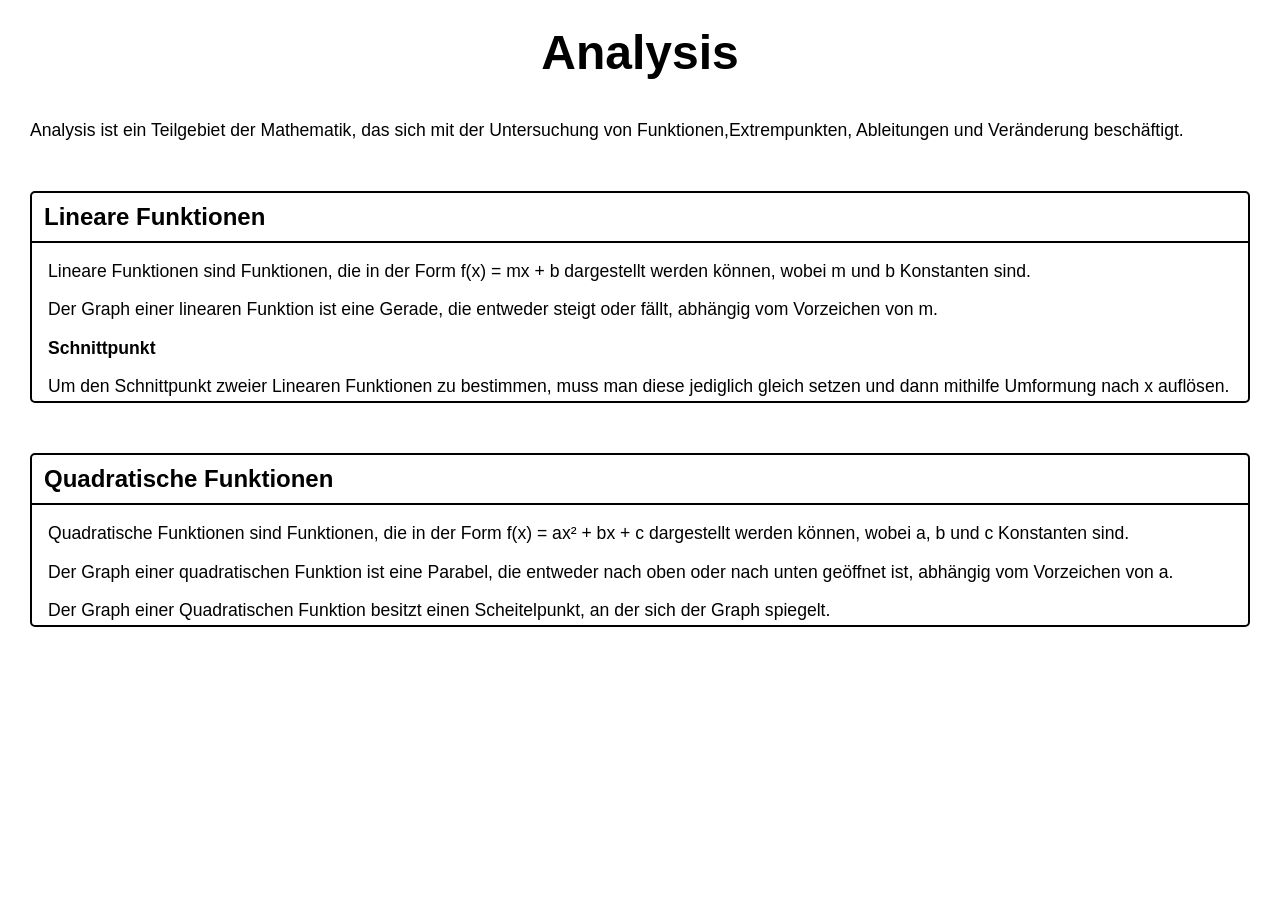
==== analysis.html @ 1792b3bc "Update" ====
<!doctype html>
<html lang="en">
  <head>
    <meta charset="UTF-8" />
    <meta name="viewport" content="width=device-width, initial-scale=1.0" />
    <link rel="stylesheet" href="styles.css" />
    <title>Lern-Web</title>
  </head>

  <body>
    <header>
      <h1 id="page-title">Analysis</h1>
    </header>
    <main>
      <p class="beschreibung">
        Analysis ist ein Teilgebiet der Mathematik, das sich mit der
        Untersuchung von Funktionen,Extrempunkten, Ableitungen und Veränderung
        beschäftigt.
      </p>

      <section class="theme" id="liFu">
        <div class="title">
          <h2 class="theme-title">Lineare Funktionen</h2>
        </div>
        <div class="infos">
          <p>
            Lineare Funktionen sind Funktionen, die in der Form f(x) = mx + b
            dargestellt werden können, wobei m und b Konstanten sind.
          </p>
          <p>
            Der Graph einer linearen Funktion ist eine Gerade, die entweder
            steigt oder fällt, abhängig vom Vorzeichen von m.
          </p>
        </div>
        <div class="hide" id="hidden" style="display: none">
          <p><strong>Schnittpunkt</strong></p>
          <p>
            Um den Schnittpunkt zweier Linearen Funktionen zu bestimmen, muss
            man diese jediglich gleich setzen und dann mithilfe Umformung nach x
            auflösen.
          </p>
        </div>
      </section>
      <section class="theme">
        <div class="title">
          <h2 class="theme-title">Quadratische Funktionen</h2>
        </div>
        <div class="infos">
          <p>
            Quadratische Funktionen sind Funktionen, die in der Form f(x) = ax²
            + bx + c dargestellt werden können, wobei a, b und c Konstanten
            sind.
          </p>
          <p>
            Der Graph einer quadratischen Funktion ist eine Parabel, die
            entweder nach oben oder nach unten geöffnet ist, abhängig vom
            Vorzeichen von a.
          </p>
          <p>
            Der Graph einer Quadratischen Funktion besitzt einen Scheitelpunkt,
            an der sich der Graph spiegelt.
          </p>
        </div>
      </section>
    </main>
    <script src="javas.js"></script>
  </body>
</html>
---- styles.css ----
body {
  font-family: Poppins, sans-serif;
  margin: 0 auto;
}

button {
  padding: 10px 20px;
  font-size: 1em;
  border-radius: 4px;
  border: 1px solid black;
  background-color: white;
  margin-bottom: 15px;
}

button:hover {
  background-color: rgb(210, 210, 210);
  cursor: pointer;
}

p {
  margin-bottom: 4px;
  font-size: 1.1em;
  font-family: Poppins, sans-serif;
}

a {
  text-decoration: none;
  color: black;
}

a:hover {
  color: rgb(210, 210, 210);
  text-decoration: underline;
}

a:active {
  color: rgb(210, 210, 210);
  text-decoration: underline;
}

a:visited {
  color: black;
}

a:focus {
  color: rgb(210, 210, 210);
  text-decoration: underline;
}

a:link {
  color: black;
}

footer {
  text-align: center;
  margin-top: 50px;
  margin-bottom: 20px;
  font-size: 0.9em;
}

.beschreibung {
  margin-left: 30px;
  margin-right: 30px;
}

.hide {
  margin-left: 16px;
  margin-right: 16px;
}

#page-title {
  text-align: center;
  font-size: 3em;
  margin-top: 25px;
  margin-bottom: 40px;
}
.theme {
  min-width: 80%;
  max-width: 95%;
  margin-right: auto;
  margin-left: auto;
  margin-top: 50px;
  margin-bottom: 50px;
  border-radius: 5px;
  border: 2px solid black;
}

.title {
  border-bottom: 2px solid black;
}

.theme-title {
  font-size: 1.8 em;
  margin-left: 12px;
  margin-bottom: 10px;
  margin-top: 10px;
}

.infos {
  margin-left: 16px;
}

ul {
  list-style: none; /* Standard-Punkt entfernen */
  padding-left: 0;
}

table {
  width: 95%;
  border-collapse: collapse;
  margin-top: 50px;
  margin-bottom: 30px;
}

th,
td {
  border: 1px solid black;
  padding: 8px;
  text-align: left;
}

ul li {
  position: relative;
  padding-left: 20px; /* Abstand zwischen Text und individuellem Punkt */
  margin-bottom: 10px; /* Abstand zwischen den Listenelementen */
  font-size: 1.1em; /* Schriftgröße der Listenelemente */
}

ul li::before {
  content: "•"; /* Eigenen Punkt definieren */
  position: absolute;
  left: 0; /* Exakte Position des Punktes im div */
  color: black; /* Farbe des Punktes */
}
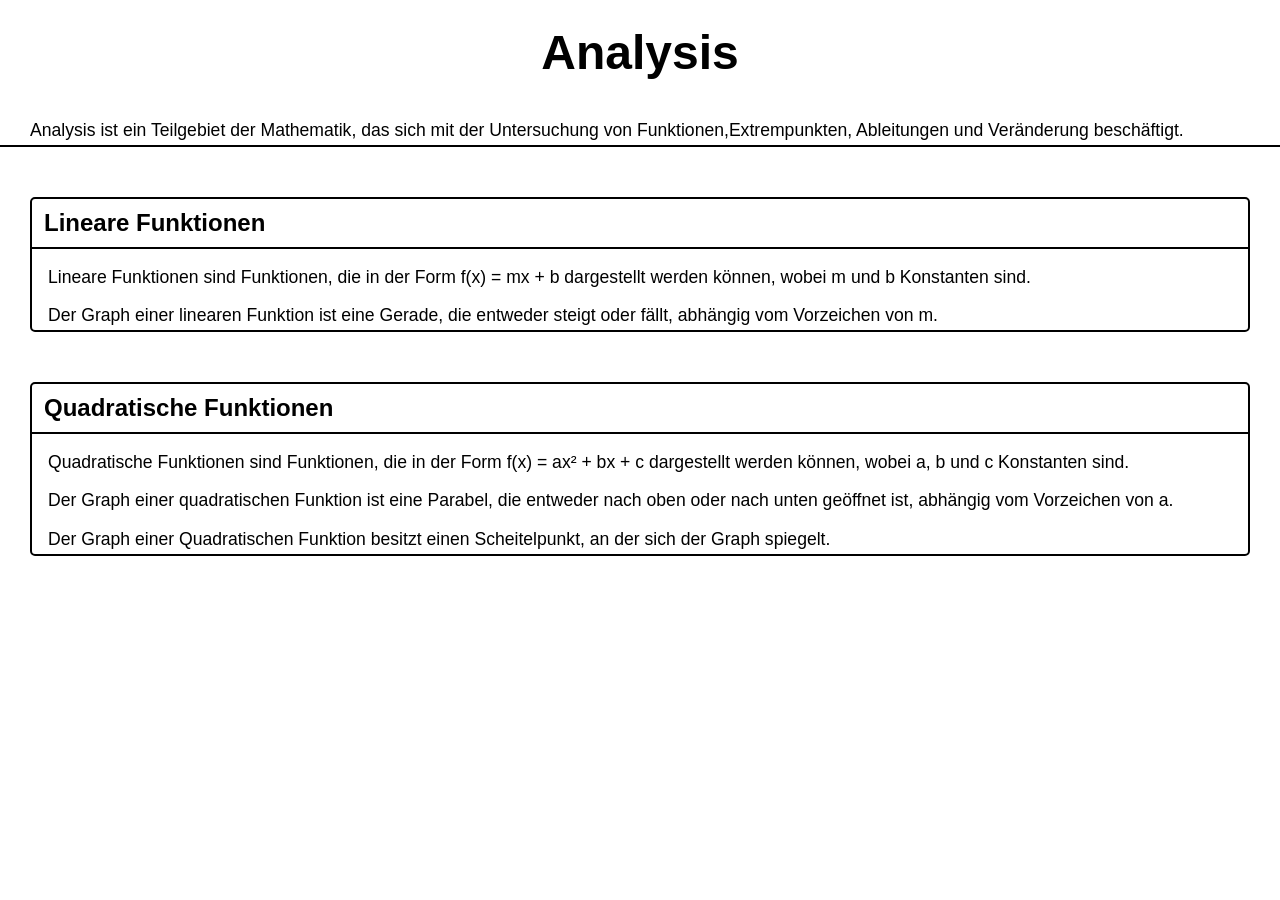
==== commit ea1b27d8: "Update" ====
--- a/analysis.html
+++ b/analysis.html
@@ -17,6 +17,10 @@
         Untersuchung von Funktionen,Extrempunkten, Ableitungen und Veränderung
         beschäftigt.
       </p>
+
+      <section class="title">
+        <div></div>
+      </section>
 
       <section class="theme" id="liFu">
         <div class="title">
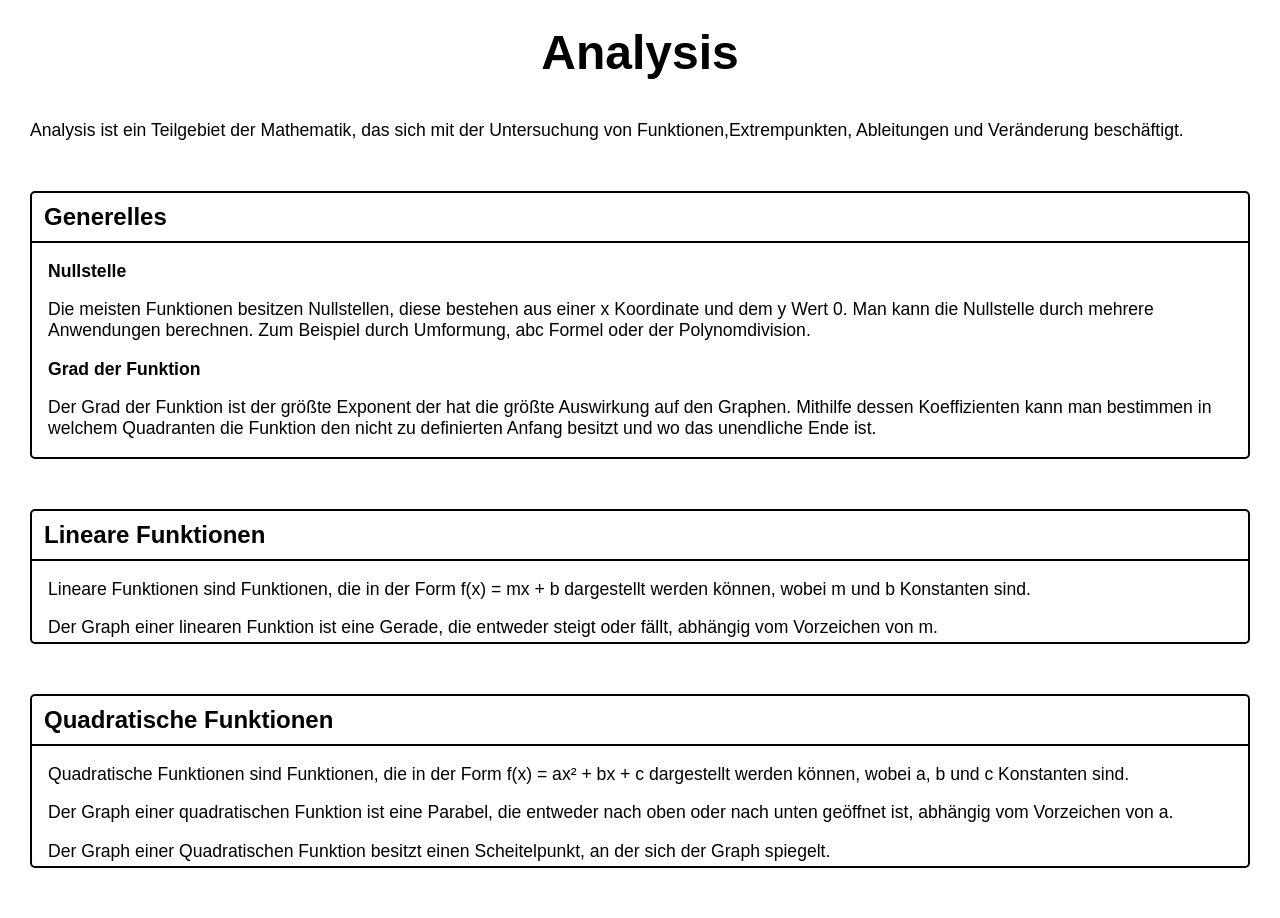
==== commit 5e2a23c6: "Update Math" ====
--- a/analysis.html
+++ b/analysis.html
@@ -1,5 +1,5 @@
 <!doctype html>
-<html lang="en">
+<html lang="de">
   <head>
     <meta charset="UTF-8" />
     <meta name="viewport" content="width=device-width, initial-scale=1.0" />
@@ -18,8 +18,27 @@
         beschäftigt.
       </p>
 
-      <section class="title">
-        <div></div>
+      <section class="theme">
+        <div class="title">
+          <h2 class="theme-title">Generelles</h2>
+        </div>
+        <div class="infos">
+          <p><strong>Nullstelle</strong></p>
+          <p>
+            Die meisten Funktionen besitzen Nullstellen, diese bestehen aus
+            einer x Koordinate und dem y Wert 0. Man kann die Nullstelle durch
+            mehrere Anwendungen berechnen. Zum Beispiel durch Umformung, abc
+            Formel oder der Polynomdivision.
+          </p>
+          <p><strong>Grad der Funktion</strong></p>
+          <p>
+            Der Grad der Funktion ist der größte Exponent der hat die größte
+            Auswirkung auf den Graphen. Mithilfe dessen Koeffizienten kann man
+            bestimmen in welchem Quadranten die Funktion den nicht zu
+            definierten Anfang besitzt und wo das unendliche Ende ist.
+          </p>
+          <p></p>
+        </div>
       </section>
 
       <section class="theme" id="liFu">
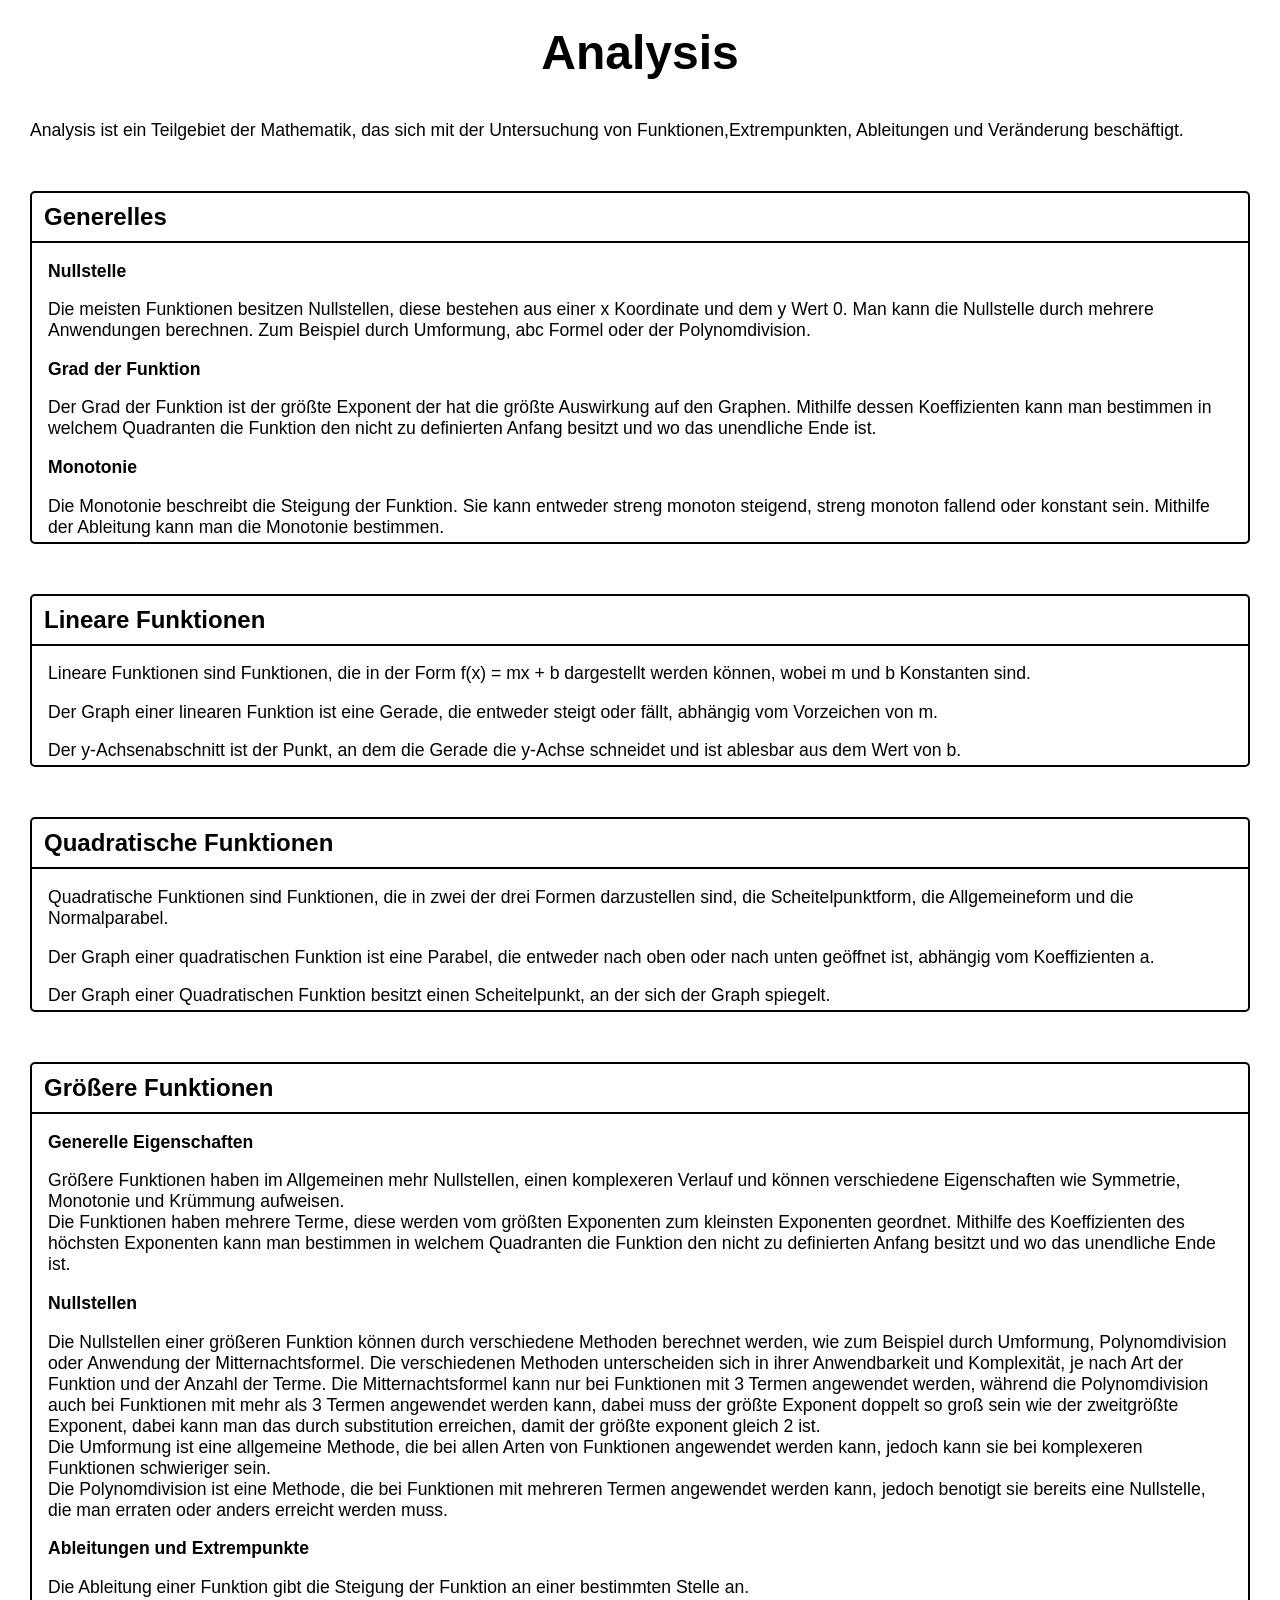
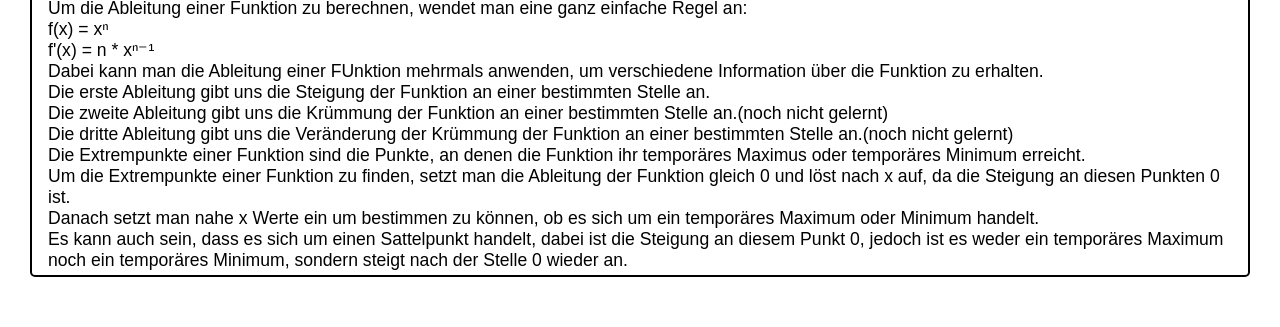
==== commit 1feef7f4: "Update" ====
--- a/analysis.html
+++ b/analysis.html
@@ -37,7 +37,13 @@
             bestimmen in welchem Quadranten die Funktion den nicht zu
             definierten Anfang besitzt und wo das unendliche Ende ist.
           </p>
-          <p></p>
+          <p><strong>Monotonie</strong></p>
+          <p>
+            Die Monotonie beschreibt die Steigung der Funktion. Sie kann
+            entweder streng monoton steigend, streng monoton fallend oder
+            konstant sein. Mithilfe der Ableitung kann man die Monotonie
+            bestimmen.
+          </p>
         </div>
       </section>
 
@@ -54,38 +60,186 @@
             Der Graph einer linearen Funktion ist eine Gerade, die entweder
             steigt oder fällt, abhängig vom Vorzeichen von m.
           </p>
-        </div>
-        <div class="hide" id="hidden" style="display: none">
+          <p>
+            Der y-Achsenabschnitt ist der Punkt, an dem die Gerade die y-Achse
+            schneidet und ist ablesbar aus dem Wert von b.
+          </p>
+        </div>
+        <div class="infos" id="hidden" style="display: none">
           <p><strong>Schnittpunkt</strong></p>
           <p>
             Um den Schnittpunkt zweier Linearen Funktionen zu bestimmen, muss
             man diese jediglich gleich setzen und dann mithilfe Umformung nach x
             auflösen.
           </p>
-        </div>
-      </section>
-      <section class="theme">
+          <p><strong>Nullstellen</strong></p>
+          <p>
+            Die Nullstellen einer linearen Funktion können durch Umformung
+            berechnet werden. Dazu wird die Funktion gleich 0 gesetzt und nach x
+            aufgelöst.
+          </p>
+        </div>
+      </section>
+      <section class="theme" id="liQu">
         <div class="title">
           <h2 class="theme-title">Quadratische Funktionen</h2>
         </div>
         <div class="infos">
           <p>
-            Quadratische Funktionen sind Funktionen, die in der Form f(x) = ax²
-            + bx + c dargestellt werden können, wobei a, b und c Konstanten
-            sind.
+            Quadratische Funktionen sind Funktionen, die in zwei der drei Formen
+            darzustellen sind, die Scheitelpunktform, die Allgemeineform und die
+            Normalparabel.
           </p>
           <p>
             Der Graph einer quadratischen Funktion ist eine Parabel, die
             entweder nach oben oder nach unten geöffnet ist, abhängig vom
-            Vorzeichen von a.
+            Koeffizienten a.
           </p>
           <p>
             Der Graph einer Quadratischen Funktion besitzt einen Scheitelpunkt,
             an der sich der Graph spiegelt.
           </p>
+          <div class="infos" id="quFu" style="display: none">
+            <p><strong>Die drei Formen einer Quadratischen Funktion</strong></p>
+            <p>Die drei Formen einer quadratischen Funktion sind:</p>
+            <ul>
+              <li><p>Scheitelpunktform: f(x) = a(x - d)² + e</p></li>
+              <p>
+                An der Scheitelpunktform wird der Scheitelpunkt ( - d, e) direkt
+                abgelesen.<br />Durch das Auflösen des Binoms kann man die
+                Normalform erhalten und somit auch die Nullstellen erhalten.
+              </p>
+              <li><p>Allgemeine Form: f(x) = ax² + bx + c</p></li>
+              <p>
+                Die Allgemeine Form ist im gegensatz zur Normalform keine
+                normalparabel da es einen Koeffizienten für x² gibt.<br />Daher
+                kann man nicht die pq-Formel anwenden, sondern muss stattdessen
+                die Mitternachtsformel oder die quadratische Ergänzung
+                verwenden.
+              </p>
+              <li><p>Normalform: f(x) = x² + bx + c</p></li>
+              <p>
+                Die Normalform ist eine spezielle Form der quadratischen
+                Funktion, bei der der Koeffizient von x² gleich 1 ist.<br />Durch
+                die Anwendung der pq-Formel können die Nullstellen der Funktion
+                bestimmt werden.
+              </p>
+            </ul>
+            <p><strong>Verschiebung</strong></p>
+            <p>
+              Die Verschiebung einer quadratischen Funktion kann durch die
+              Veränderung der Parameter d und e in der Scheitelpunktform
+              durchgeführt werden.<br />Die Verschiebung nach rechts oder links
+              wird durch den Parameter d bestimmt, während die Verschiebung nach
+              oben oder unten durch den Parameter e bestimmt wird.
+            </p>
+            <div>
+              <p><strong>Nullstellen</strong></p>
+              <p>
+                Nullstellen sind die x-Werte, bei denen eine Funktion den Wert 0
+                annimmt. Sie können durch Umformung oder durch Anwendung der
+                pq-Formel berechnet werden. Der Unterschied zwischen den beiden
+                Methoden besteht darin, dass die Umformung eine algebraische
+                Methode ist, während die pq-Formel eine spezielle Formel für
+                quadratische Funktionen ist.
+              </p>
+              <p><strong>pq-Formel</strong></p>
+              <p>
+                Die pq-Formel ist eine Formel zur Berechnung der Nullstellen
+                einer quadratischen Funktion in der Normalform f(x) = x² + px +
+                q:<br />
+                f(x) = x² + px + q = 0 |-q<br />
+                -q = x² + px |+ (p/2)²<br />
+                -q + (p/2)² = x² + px + (p/2)²<br />
+                -q + (p/2)² = (x + p/2)² |√<br />
+                √(-q + (p/2)²) = x + p/2 |- (p/2)<br />
+                -p/2 ± √(-q + (p/2)²) = x₁, x₂
+              </p>
+              <p><strong>Mitternachtsformel</strong></p>
+              <p>
+                Die Mitternachtsformel ist eine Formel zur Berechnung der
+                Nullstellen einer quadratischen Funktion in der allgemeinen Form
+                f(x) = ax² + bx + c<br />
+                f(x) = ax² + bx + c = 0 |:a<br />
+                0/a = x² + (b/a)x + (c/a) | - (c/a)<br />
+                -(c/a) = x² + (b/a)x |+ (b/2a)²<br />
+                -(c/a) + (b/2a)² = x² + (b/a)x + (b/2a)²<br />
+                -(c/a) + (b/2a)² = (x + b/2a)² |√<br />
+                √(-(c/a) + (b/2a)²) = x + b/2a |- b/2a<br />
+                -b/2a ± √(-(c/a) + (b/2a)²) = x₁, x₂
+              </p>
+            </div>
+          </div>
+        </div>
+      </section>
+
+      <section class="theme">
+        <div class="title">
+          <h2 class="theme-title">Größere Funktionen</h2>
+        </div>
+        <div class="infos">
+          <p><strong>Generelle Eigenschaften</strong></p>
+          <p>
+            Größere Funktionen haben im Allgemeinen mehr Nullstellen, einen
+            komplexeren Verlauf und können verschiedene Eigenschaften wie
+            Symmetrie, Monotonie und Krümmung aufweisen. <br />Die Funktionen
+            haben mehrere Terme, diese werden vom größten Exponenten zum
+            kleinsten Exponenten geordnet. Mithilfe des Koeffizienten des
+            höchsten Exponenten kann man bestimmen in welchem Quadranten die
+            Funktion den nicht zu definierten Anfang besitzt und wo das
+            unendliche Ende ist.
+          </p>
+          <p><strong>Nullstellen</strong></p>
+          <p>
+            Die Nullstellen einer größeren Funktion können durch verschiedene
+            Methoden berechnet werden, wie zum Beispiel durch Umformung,
+            Polynomdivision oder Anwendung der Mitternachtsformel. Die
+            verschiedenen Methoden unterscheiden sich in ihrer Anwendbarkeit und
+            Komplexität, je nach Art der Funktion und der Anzahl der Terme. Die
+            Mitternachtsformel kann nur bei Funktionen mit 3 Termen angewendet
+            werden, während die Polynomdivision auch bei Funktionen mit mehr als
+            3 Termen angewendet werden kann, dabei muss der größte Exponent
+            doppelt so groß sein wie der zweitgrößte Exponent, dabei kann man
+            das durch substitution erreichen, damit der größte exponent gleich 2
+            ist. <br />Die Umformung ist eine allgemeine Methode, die bei allen
+            Arten von Funktionen angewendet werden kann, jedoch kann sie bei
+            komplexeren Funktionen schwieriger sein.<br />
+            Die Polynomdivision ist eine Methode, die bei Funktionen mit
+            mehreren Termen angewendet werden kann, jedoch benotigt sie bereits
+            eine Nullstelle, die man erraten oder anders erreicht werden muss.
+          </p>
+          <p><strong>Ableitungen und Extrempunkte</strong></p>
+          <p>
+            Die Ableitung einer Funktion gibt die Steigung der Funktion an einer
+            bestimmten Stelle an. <br />
+            Um die Ableitung einer Funktion zu berechnen, wendet man eine ganz
+            einfache Regel an: <br />
+            f(x) = xⁿ <br />
+            f'(x) = n * xⁿ⁻¹ <br />
+            Dabei kann man die Ableitung einer FUnktion mehrmals anwenden, um
+            verschiedene Information über die Funktion zu erhalten. <br />
+            Die erste Ableitung gibt uns die Steigung der Funktion an einer
+            bestimmten Stelle an. <br />
+            Die zweite Ableitung gibt uns die Krümmung der Funktion an einer
+            bestimmten Stelle an.(noch nicht gelernt) <br />
+            Die dritte Ableitung gibt uns die Veränderung der Krümmung der
+            Funktion an einer bestimmten Stelle an.(noch nicht gelernt) <br />
+            Die Extrempunkte einer Funktion sind die Punkte, an denen die
+            Funktion ihr temporäres Maximus oder temporäres Minimum erreicht.
+            <br />
+            Um die Extrempunkte einer Funktion zu finden, setzt man die
+            Ableitung der Funktion gleich 0 und löst nach x auf, da die Steigung
+            an diesen Punkten 0 ist. <br />
+            Danach setzt man nahe x Werte ein um bestimmen zu können, ob es sich
+            um ein temporäres Maximum oder Minimum handelt. <br />
+            Es kann auch sein, dass es sich um einen Sattelpunkt handelt, dabei
+            ist die Steigung an diesem Punkt 0, jedoch ist es weder ein
+            temporäres Maximum noch ein temporäres Minimum, sondern steigt nach
+            der Stelle 0 wieder an. <br />
+          </p>
         </div>
       </section>
     </main>
-    <script src="javas.js"></script>
+    <script src="math.js"></script>
   </body>
 </html>
--- a/styles.css
+++ b/styles.css
@@ -1,5 +1,5 @@
 body {
-  font-family: Poppins, sans-serif;
+  font-family: sans-serif;
   margin: 0 auto;
 }
 
@@ -63,9 +63,15 @@
   margin-right: 30px;
 }
 
-.hide {
-  margin-left: 16px;
-  margin-right: 16px;
+.inhalt {
+  display: flex;
+  text-align: center;
+  gap: 20px;
+}
+
+.inhalt img {
+  width: 25%;
+  height: auto;
 }
 
 #page-title {
@@ -98,6 +104,7 @@
 
 .infos {
   margin-left: 16px;
+  margin-right: 16px;
 }
 
 ul {
@@ -110,6 +117,20 @@
   border-collapse: collapse;
   margin-top: 50px;
   margin-bottom: 30px;
+}
+
+.flex {
+  display: flex;
+  flex-direction: row;
+  justify-content: flex-start;
+  align-items: flex-start;
+  flex-wrap: nowrap;
+  gap: 0px;
+}
+
+.flex table th,
+td {
+  flex-shrink: 0;
 }
 
 th,
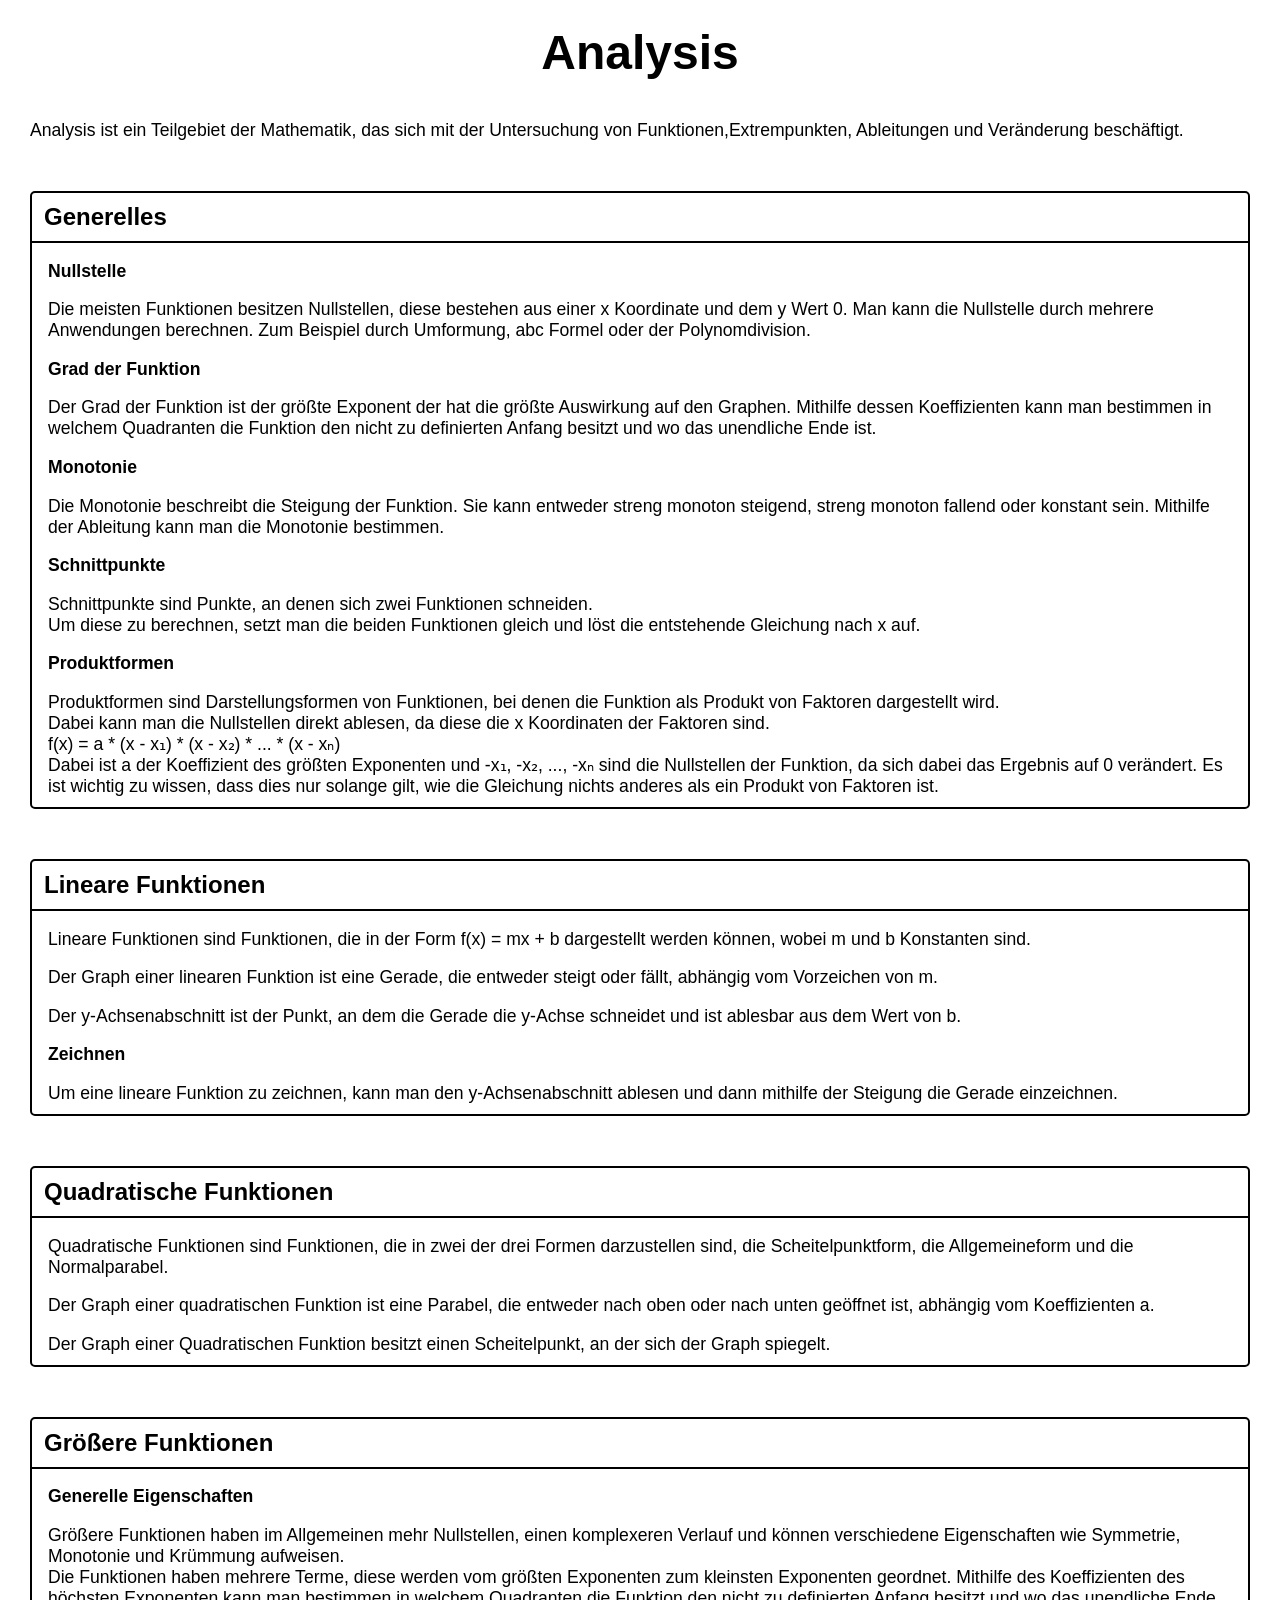
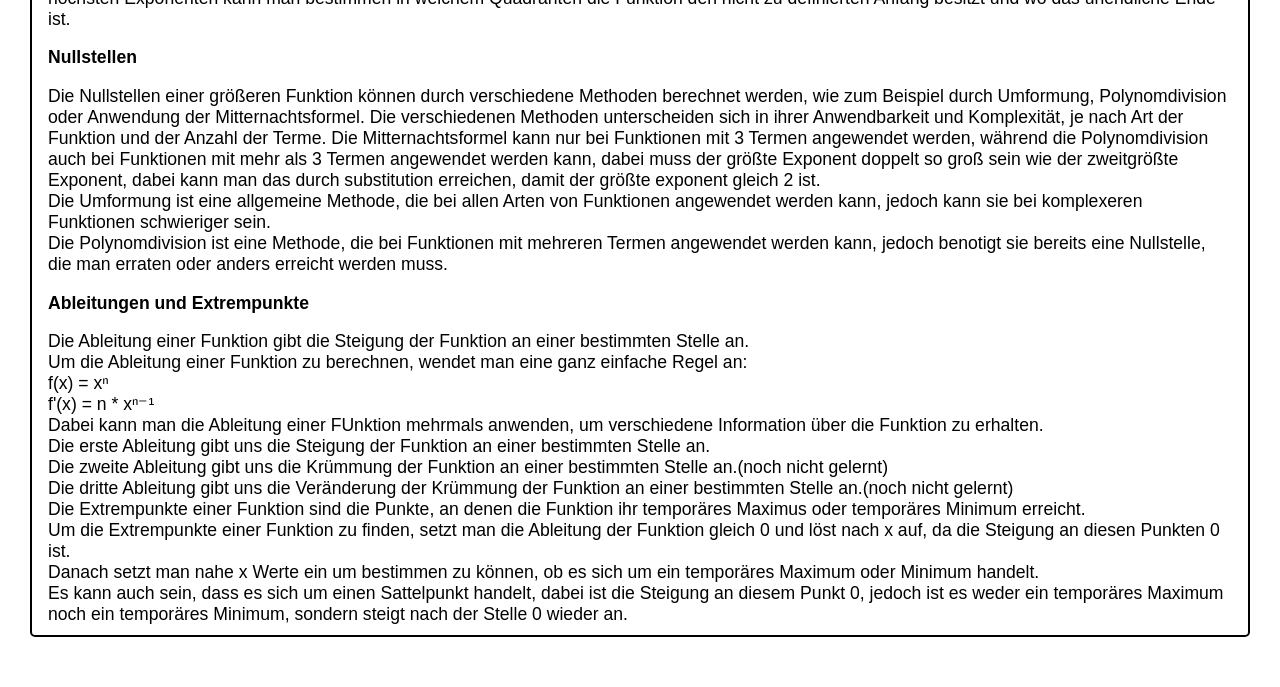
==== commit 8db44d9b: "U" ====
--- a/analysis.html
+++ b/analysis.html
@@ -44,6 +44,26 @@
             konstant sein. Mithilfe der Ableitung kann man die Monotonie
             bestimmen.
           </p>
+          <p><strong>Schnittpunkte</strong></p>
+          <p>
+            Schnittpunkte sind Punkte, an denen sich zwei Funktionen
+            schneiden.<br />
+            Um diese zu berechnen, setzt man die beiden Funktionen gleich und
+            löst die entstehende Gleichung nach x auf.
+          </p>
+          <p><strong>Produktformen</strong></p>
+          <p>
+            Produktformen sind Darstellungsformen von Funktionen, bei denen die
+            Funktion als Produkt von Faktoren dargestellt wird.<br />
+            Dabei kann man die Nullstellen direkt ablesen, da diese die x
+            Koordinaten der Faktoren sind. <br />
+            f(x) = a * (x - x₁) * (x - x₂) * ... * (x - xₙ) <br />
+            Dabei ist a der Koeffizient des größten Exponenten und -x₁, -x₂,
+            ..., -xₙ sind die Nullstellen der Funktion, da sich dabei das
+            Ergebnis auf 0 verändert. Es ist wichtig zu wissen, dass dies nur
+            solange gilt, wie die Gleichung nichts anderes als ein Produkt von
+            Faktoren ist. <br />
+          </p>
         </div>
       </section>
 
@@ -63,6 +83,11 @@
           <p>
             Der y-Achsenabschnitt ist der Punkt, an dem die Gerade die y-Achse
             schneidet und ist ablesbar aus dem Wert von b.
+          </p>
+          <p><strong>Zeichnen</strong></p>
+          <p>
+            Um eine lineare Funktion zu zeichnen, kann man den y-Achsenabschnitt
+            ablesen und dann mithilfe der Steigung die Gerade einzeichnen.
           </p>
         </div>
         <div class="infos" id="hidden" style="display: none">
@@ -106,8 +131,7 @@
               <li><p>Scheitelpunktform: f(x) = a(x - d)² + e</p></li>
               <p>
                 An der Scheitelpunktform wird der Scheitelpunkt ( - d, e) direkt
-                abgelesen.<br />Durch das Auflösen des Binoms kann man die
-                Normalform erhalten und somit auch die Nullstellen erhalten.
+                abgelesen.
               </p>
               <li><p>Allgemeine Form: f(x) = ax² + bx + c</p></li>
               <p>
@@ -115,7 +139,7 @@
                 normalparabel da es einen Koeffizienten für x² gibt.<br />Daher
                 kann man nicht die pq-Formel anwenden, sondern muss stattdessen
                 die Mitternachtsformel oder die quadratische Ergänzung
-                verwenden.
+                verwenden.<br />
               </p>
               <li><p>Normalform: f(x) = x² + bx + c</p></li>
               <p>
@@ -123,6 +147,16 @@
                 Funktion, bei der der Koeffizient von x² gleich 1 ist.<br />Durch
                 die Anwendung der pq-Formel können die Nullstellen der Funktion
                 bestimmt werden.
+              </p>
+              <li><p>Umformung:</p></li>
+              <p>
+                Indem man das Binom in der Scheitelpunktform ausmultipliziert,
+                kann man die Scheitelpunktform in die Allgemeine Form
+                umwandeln.<br />
+                Um die Scheitelpunktform zu erhalten, muss man darauf achten
+                dass in der Klammer als erstes ein x ist und als zweites der
+                Scheitelpunkt oder die hälfte vom koeffizienten vor dem zweiten
+                x, in der Allgemeinen Form oder der Normalform, steht.<br />
               </p>
             </ul>
             <p><strong>Verschiebung</strong></p>
@@ -167,6 +201,25 @@
                 -(c/a) + (b/2a)² = (x + b/2a)² |√<br />
                 √(-(c/a) + (b/2a)²) = x + b/2a |- b/2a<br />
                 -b/2a ± √(-(c/a) + (b/2a)²) = x₁, x₂
+              </p>
+              <p><strong>Schnittpunkte berechnen</strong></p>
+              <p>
+                Um den Schnittpunkt zweier Funktionen zu berechnen, setzt man
+                die beiden Funktionen gleich und löst die entstehende Gleichung
+                nach x auf.<br />
+                Bevor man den Schnittpunkt berechnet, sollte man die y-Werte der
+                Funktionen berechnen.<br />
+                Man sollte die Schnittpunkte im Anschluss immer überprüfen, da
+                es sein kann das man mehrere Ergebnisse erhält, die nicht zu den
+                Schnittpunkten gehören, durch z.B. die Anwendung der Wurzel.
+              </p>
+              <p><strong>Zeichnen</strong></p>
+              <p style="margin-bottom: 10px">
+                Um eine quadratische Funktion zu zeichnen, kann man den
+                Scheitelpunkt ablesen und dann mithilfe der Öffnung und der
+                Symmetrie die Parabel einzeichnen, dabei sollte man darauf
+                achten, dass die Parabel immer schneller steigt und man es nicht
+                Perfekt zeichnen kann.
               </p>
             </div>
           </div>
--- a/styles.css
+++ b/styles.css
@@ -18,7 +18,7 @@
 }
 
 p {
-  margin-bottom: 4px;
+  margin-bottom: 10px;
   font-size: 1.1em;
   font-family: Poppins, sans-serif;
 }
@@ -61,6 +61,7 @@
 .beschreibung {
   margin-left: 30px;
   margin-right: 30px;
+  margin-bottom: 20px;
 }
 
 .inhalt {
@@ -153,3 +154,7 @@
   left: 0; /* Exakte Position des Punktes im div */
   color: black; /* Farbe des Punktes */
 }
+
+input ::placeholder {
+  color: black;
+}
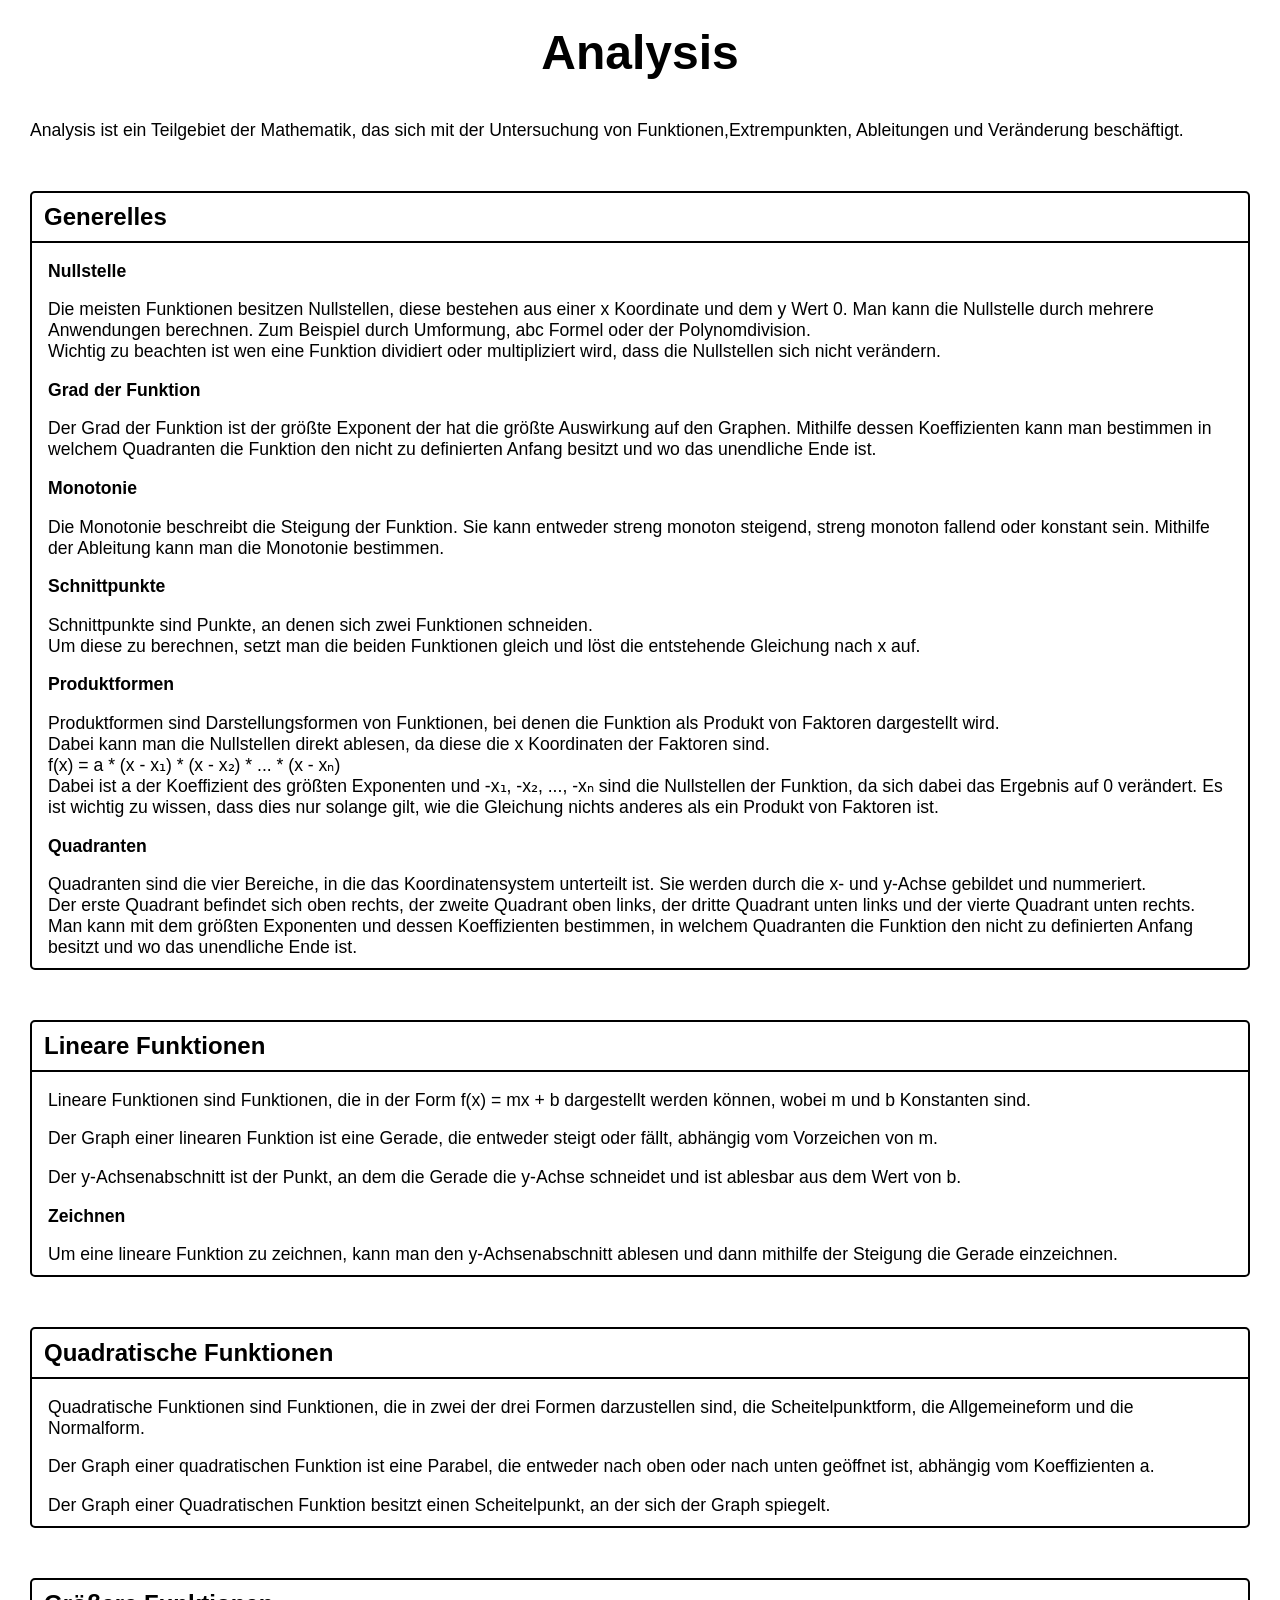
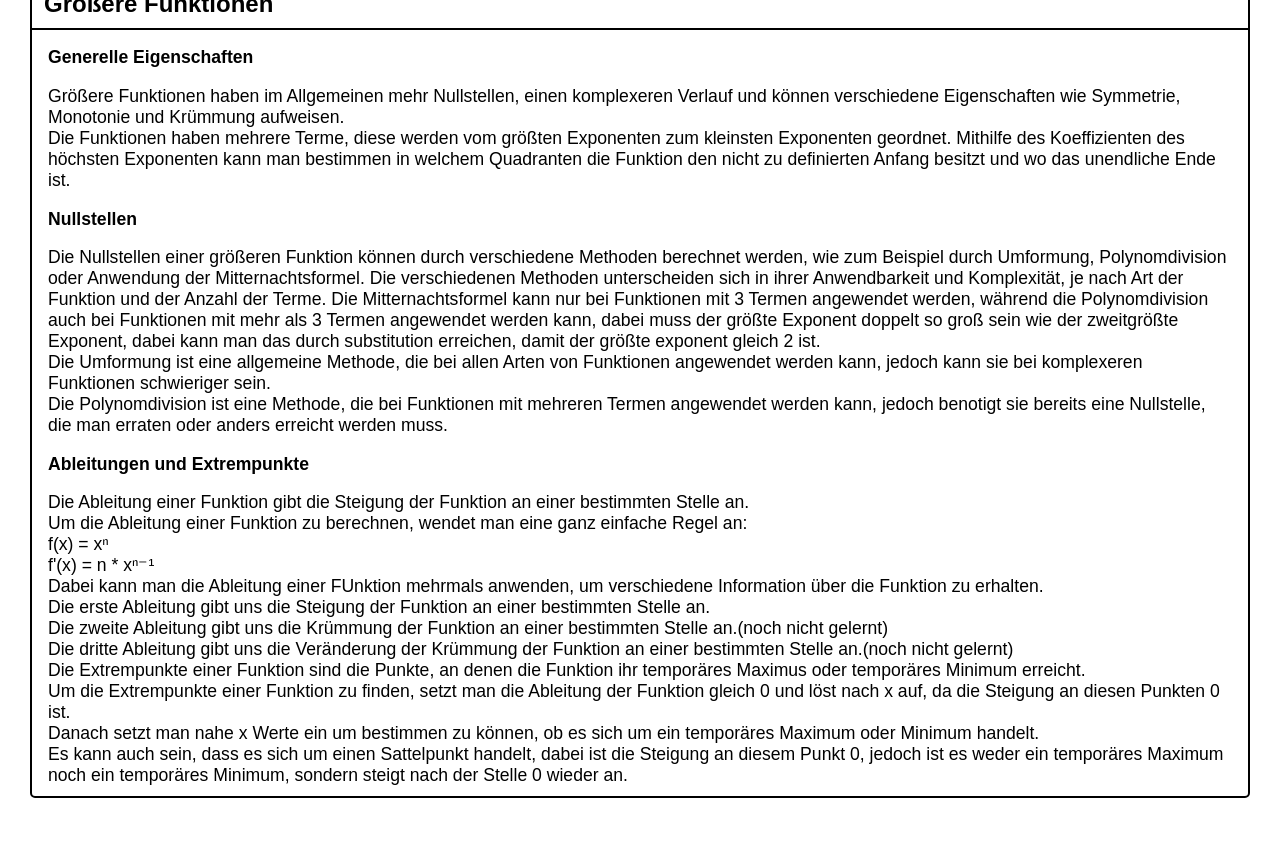
==== commit 0aba72a4: "Update" ====
--- a/analysis.html
+++ b/analysis.html
@@ -28,7 +28,9 @@
             Die meisten Funktionen besitzen Nullstellen, diese bestehen aus
             einer x Koordinate und dem y Wert 0. Man kann die Nullstelle durch
             mehrere Anwendungen berechnen. Zum Beispiel durch Umformung, abc
-            Formel oder der Polynomdivision.
+            Formel oder der Polynomdivision.<br />
+            Wichtig zu beachten ist wen eine Funktion dividiert oder
+            multipliziert wird, dass die Nullstellen sich nicht verändern.
           </p>
           <p><strong>Grad der Funktion</strong></p>
           <p>
@@ -64,6 +66,18 @@
             solange gilt, wie die Gleichung nichts anderes als ein Produkt von
             Faktoren ist. <br />
           </p>
+          <p><strong>Quadranten</strong></p>
+          <p>
+            Quadranten sind die vier Bereiche, in die das Koordinatensystem
+            unterteilt ist. Sie werden durch die x- und y-Achse gebildet und
+            nummeriert.<br />
+            Der erste Quadrant befindet sich oben rechts, der zweite Quadrant
+            oben links, der dritte Quadrant unten links und der vierte Quadrant
+            unten rechts.<br />
+            Man kann mit dem größten Exponenten und dessen Koeffizienten
+            bestimmen, in welchem Quadranten die Funktion den nicht zu
+            definierten Anfang besitzt und wo das unendliche Ende ist.
+          </p>
         </div>
       </section>
 
@@ -113,7 +127,7 @@
           <p>
             Quadratische Funktionen sind Funktionen, die in zwei der drei Formen
             darzustellen sind, die Scheitelpunktform, die Allgemeineform und die
-            Normalparabel.
+            Normalform.
           </p>
           <p>
             Der Graph einer quadratischen Funktion ist eine Parabel, die
@@ -200,15 +214,13 @@
                 -(c/a) + (b/2a)² = x² + (b/a)x + (b/2a)²<br />
                 -(c/a) + (b/2a)² = (x + b/2a)² |√<br />
                 √(-(c/a) + (b/2a)²) = x + b/2a |- b/2a<br />
-                -b/2a ± √(-(c/a) + (b/2a)²) = x₁, x₂
+                -b ± √(b² - 4ac)/2a = x₁, x₂
               </p>
               <p><strong>Schnittpunkte berechnen</strong></p>
               <p>
                 Um den Schnittpunkt zweier Funktionen zu berechnen, setzt man
                 die beiden Funktionen gleich und löst die entstehende Gleichung
                 nach x auf.<br />
-                Bevor man den Schnittpunkt berechnet, sollte man die y-Werte der
-                Funktionen berechnen.<br />
                 Man sollte die Schnittpunkte im Anschluss immer überprüfen, da
                 es sein kann das man mehrere Ergebnisse erhält, die nicht zu den
                 Schnittpunkten gehören, durch z.B. die Anwendung der Wurzel.
--- a/styles.css
+++ b/styles.css
@@ -155,6 +155,6 @@
   color: black; /* Farbe des Punktes */
 }
 
-input ::placeholder {
-  color: black;
+input::placeholder {
+  color: white;
 }
